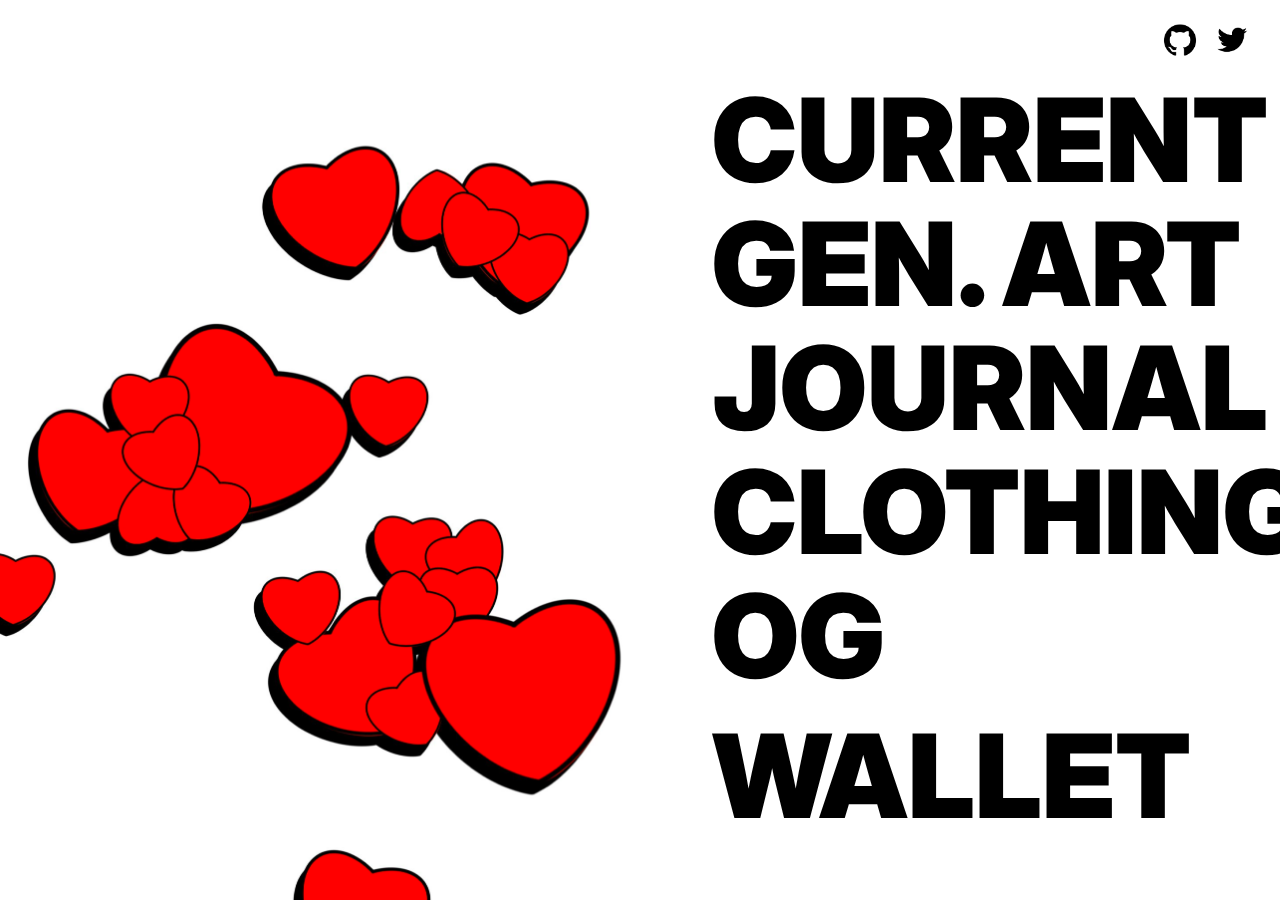
==== index.html @ 74dacd10 "start" ====
<!DOCTYPE html>
<html lang="en">
<head>
  <meta charset="UTF-8">
  <meta name="viewport" content="width=device-width, initial-scale=1.0">
  <link href="https://fonts.googleapis.com/css2?family=Inter:wght@900&display=swap" rel="stylesheet">
  <link rel="stylesheet" href="styles.css">
  <title>Responsive Website</title>
</head>
<body>
<div class="container">
  <div class="background-image"></div>
  <div class="content-wrapper">
    <ul class="word-list">
      <li><a href="current.html">CURRENT</a></li>
      <li><a href="gen-art.html">GEN. ART</a></li>
      <li><a href="journal.html">JOURNAL</a></li>
      <li><a href="clothing.html">CLOTHING</a></li>
      <li><a href="og-wallet.html">OG WALLET</a></li>
    </ul>
    <div class="navbar">
      <a href="https://github.com/0xLGHT" target="_blank"><img src="Images/g-icon.png" alt="Icon 1" class="icon"></a>
      <a href="https://twitter.com/0xlght" target="_blank"><img src="Images/t-icon.png" alt="Icon 2" class="icon"></a>
    </div>
  </div>
</div>
  <script src="scripts.js"></script>
</body>
</html>
---- styles.css ----
body, html {
    margin: 0;
    padding: 0;
    height: 100%;
    font-family: 'Inter', sans-serif;
  }
  
  .container {
    position: relative;
    height: 100%;
    overflow: hidden;
  }
  
  .background-image {
    position: absolute;
    width: 50%;
    height: 100%;
    background-image: url('Images/bg-img.png');
    background-size: cover;
    background-position: left bottom;
  }
  
  .content-wrapper {
    position: absolute;
    width: 50%;
    height: 100%;
    right: 0;
    display: flex;
    flex-direction: column;
    justify-content: center;
    align-items: center;
    background-color: transparent;
  }
  
  .word-list {
    list-style-type: none;
    padding: 0;
    margin: 0;
    width: 100%;
    text-align: left;
  }
  
  .word-list li {
    font-size: 7.25rem;
    font-weight: 900;
    letter-spacing: -9%;
    margin-bottom: -1rem;
    padding-left: 4.5rem;
  }
  
  .word-list li a {
    color: inherit;
    text-decoration: none;
    transition: color 0.3s ease;
  }

  .word-list li a:hover {
    color: #ff0000;
    cursor: pointer;
  }

  .navbar {
    position: absolute;
    top: 1rem;
    right: 1.5rem;
    display: flex;
  }
  
  .icon {
    width: 3rem;
    height: 3rem;
    margin-left: .25rem;
  }
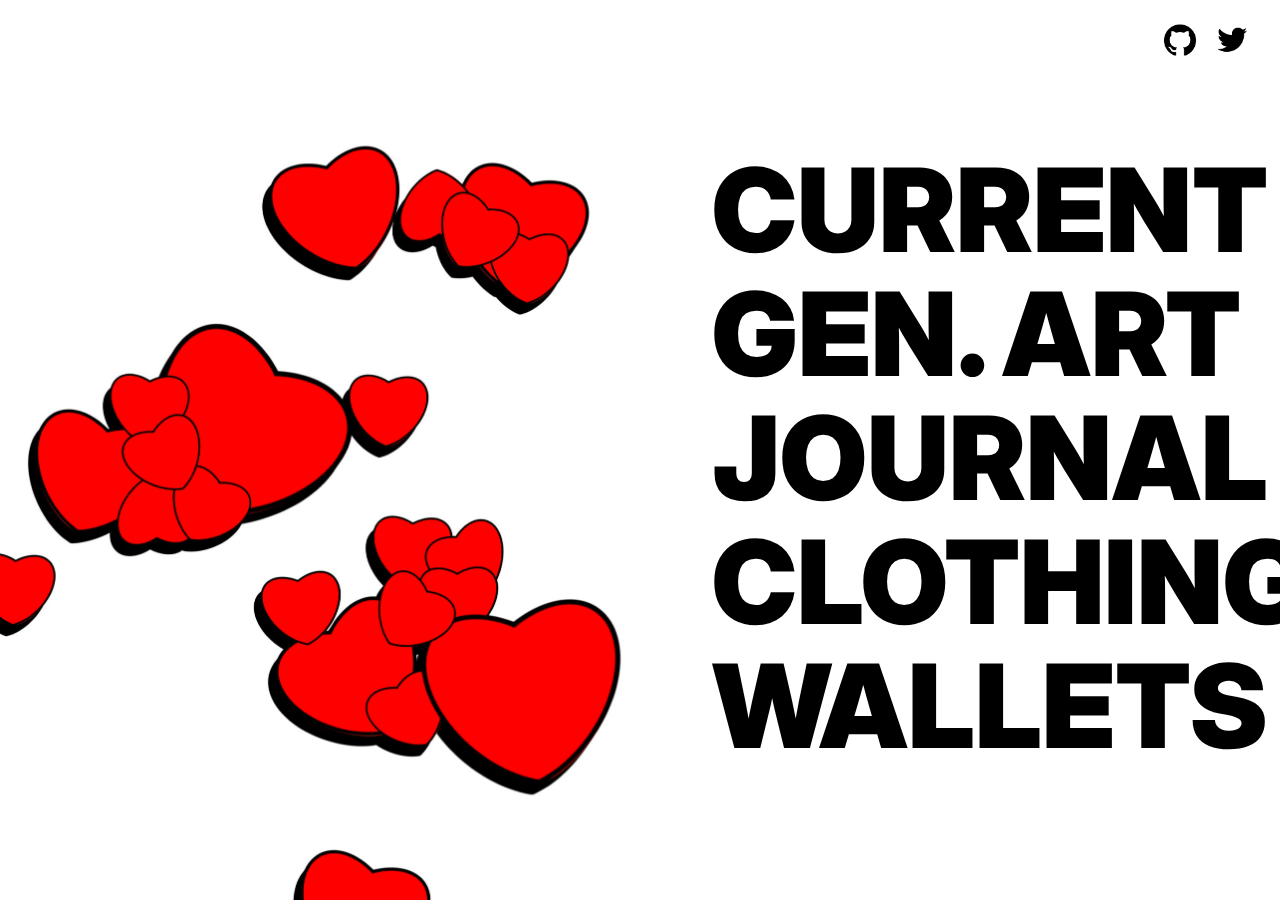
==== commit 355d7925: "journal page set up, wallets page set up" ====
--- a/index.html
+++ b/index.html
@@ -3,9 +3,10 @@
 <head>
   <meta charset="UTF-8">
   <meta name="viewport" content="width=device-width, initial-scale=1.0">
+  <link rel="icon" type="image/png" href="Images/favicon-2.png">
   <link href="https://fonts.googleapis.com/css2?family=Inter:wght@900&display=swap" rel="stylesheet">
   <link rel="stylesheet" href="styles.css">
-  <title>Responsive Website</title>
+  <title>ルネッサンスの加速</title>
 </head>
 <body>
 <div class="container">
@@ -16,7 +17,7 @@
       <li><a href="gen-art.html">GEN. ART</a></li>
       <li><a href="journal.html">JOURNAL</a></li>
       <li><a href="clothing.html">CLOTHING</a></li>
-      <li><a href="og-wallet.html">OG WALLET</a></li>
+      <li><a href="wallets.html">WALLETS</a></li>
     </ul>
     <div class="navbar">
       <a href="https://github.com/0xLGHT" target="_blank"><img src="Images/g-icon.png" alt="Icon 1" class="icon"></a>
--- a/styles.css
+++ b/styles.css
@@ -71,4 +71,53 @@
     height: 3rem;
     margin-left: .25rem;
   }
+  
+
+
+
+  @media (max-width: 767px) {
+    .content-wrapper {
+        position: absolute;
+        width: -50%;
+        height: 100%;
+        right: 22.5%;
+        display: flex;
+        flex-direction: column;
+        justify-content: center;
+        align-items: center;
+        background-color: transparent;
+    }
+
+
+    .word-list li {
+      font-size: 4.5rem;
+      margin-bottom: -.75rem;
+      padding-left: 0.001rem;
+      padding-right: 2rem;
+    }
+  
+    .icon {
+      width: 3rem;
+      height: 3rem;
+      margin-left: -.2rem;
+    }
+  
+    .background-image {
+        position: absolute;
+        width: 100%;
+        height: 100%;
+        background-image: url('Images/bg-img.png');
+        background-size: cover;
+        background-position: center;
+      }
+
+
+    .navbar {
+        position: absolute;
+        top: 1rem;
+        right: -50%;
+        display: flex;
+        padding-right: 1.5rem;
+    }
+   }
   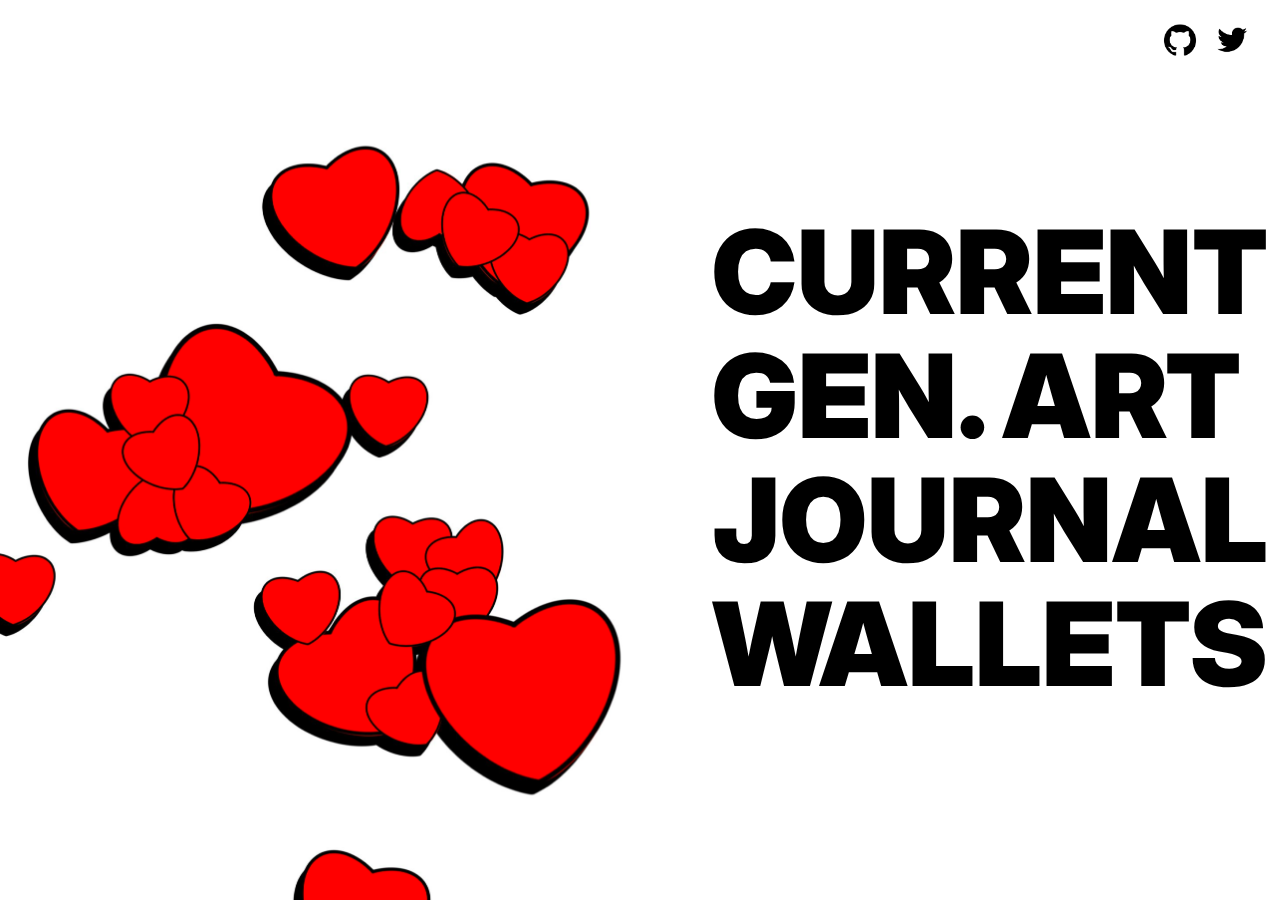
==== commit dd4cabfc: "simplified the pages options" ====
--- a/index.html
+++ b/index.html
@@ -16,7 +16,6 @@
       <li><a href="current.html">CURRENT</a></li>
       <li><a href="gen-art.html">GEN. ART</a></li>
       <li><a href="journal.html">JOURNAL</a></li>
-      <li><a href="clothing.html">CLOTHING</a></li>
       <li><a href="wallets.html">WALLETS</a></li>
     </ul>
     <div class="navbar">
